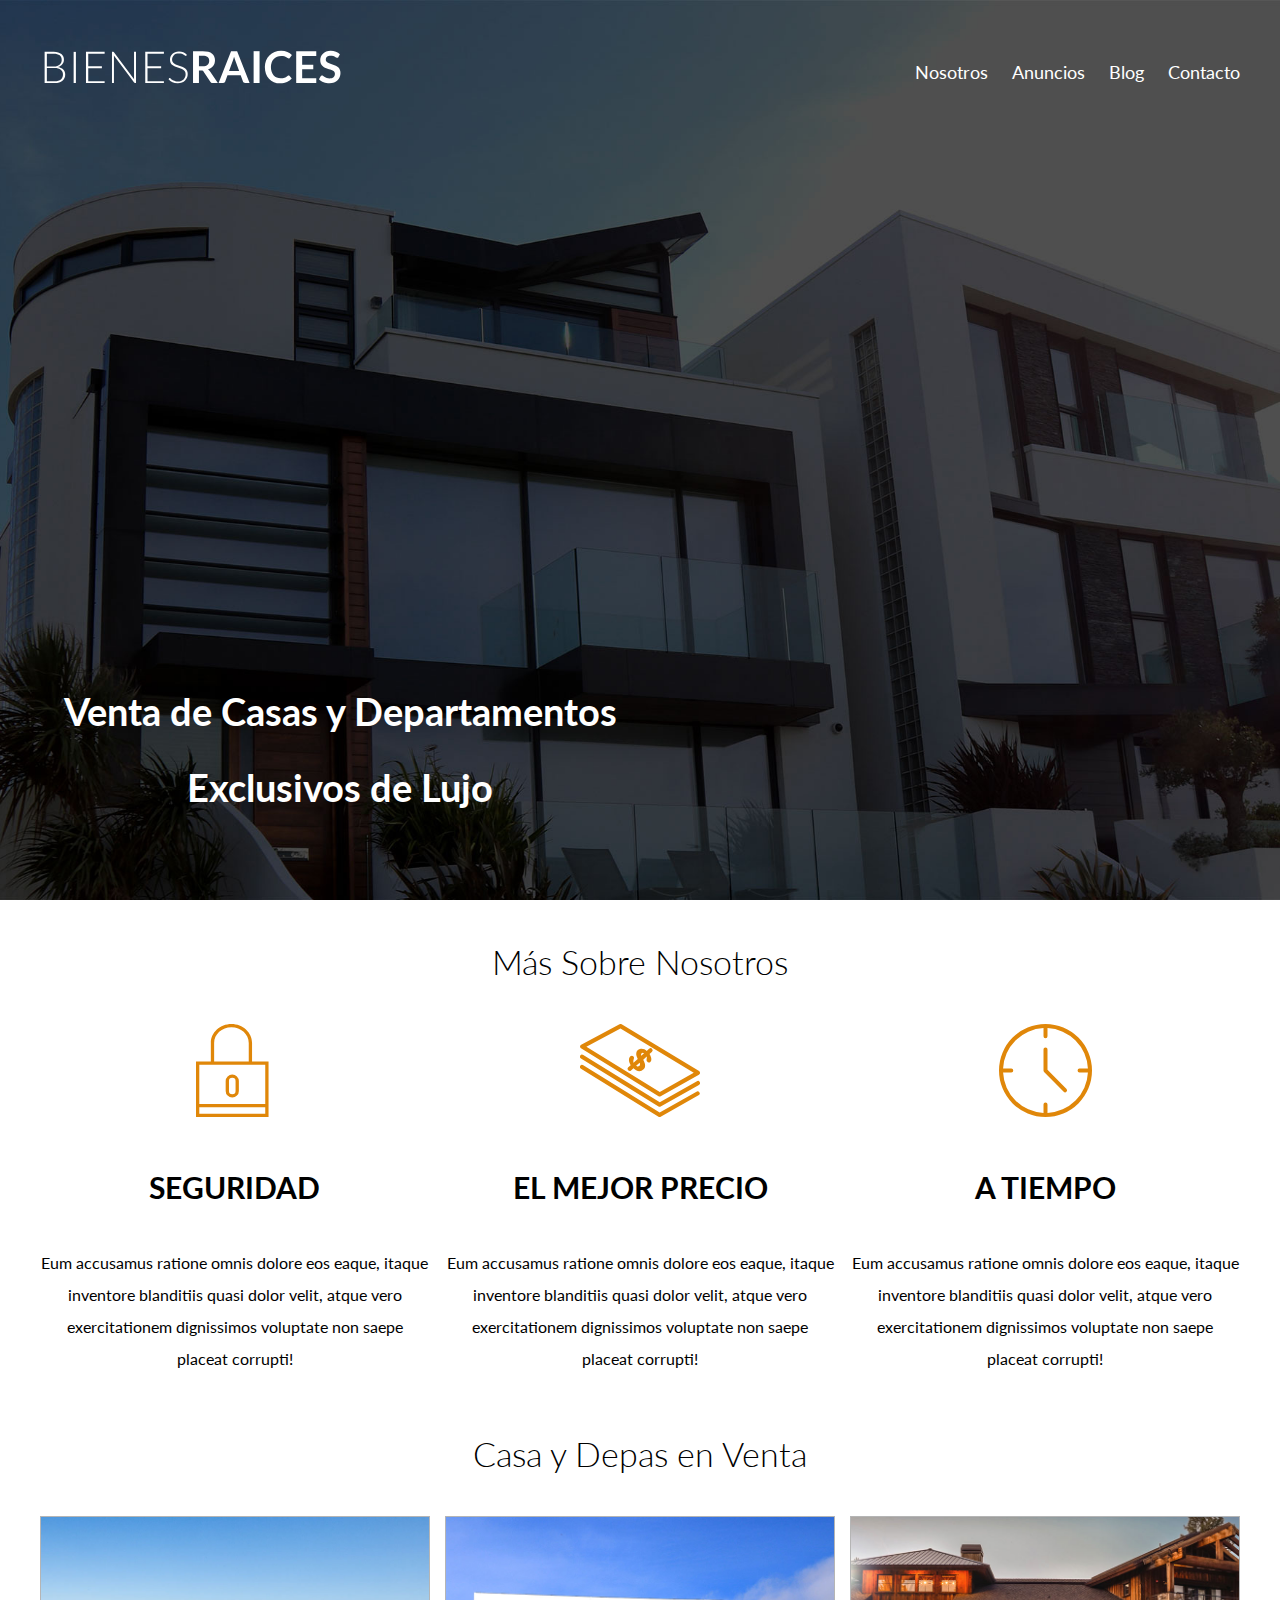
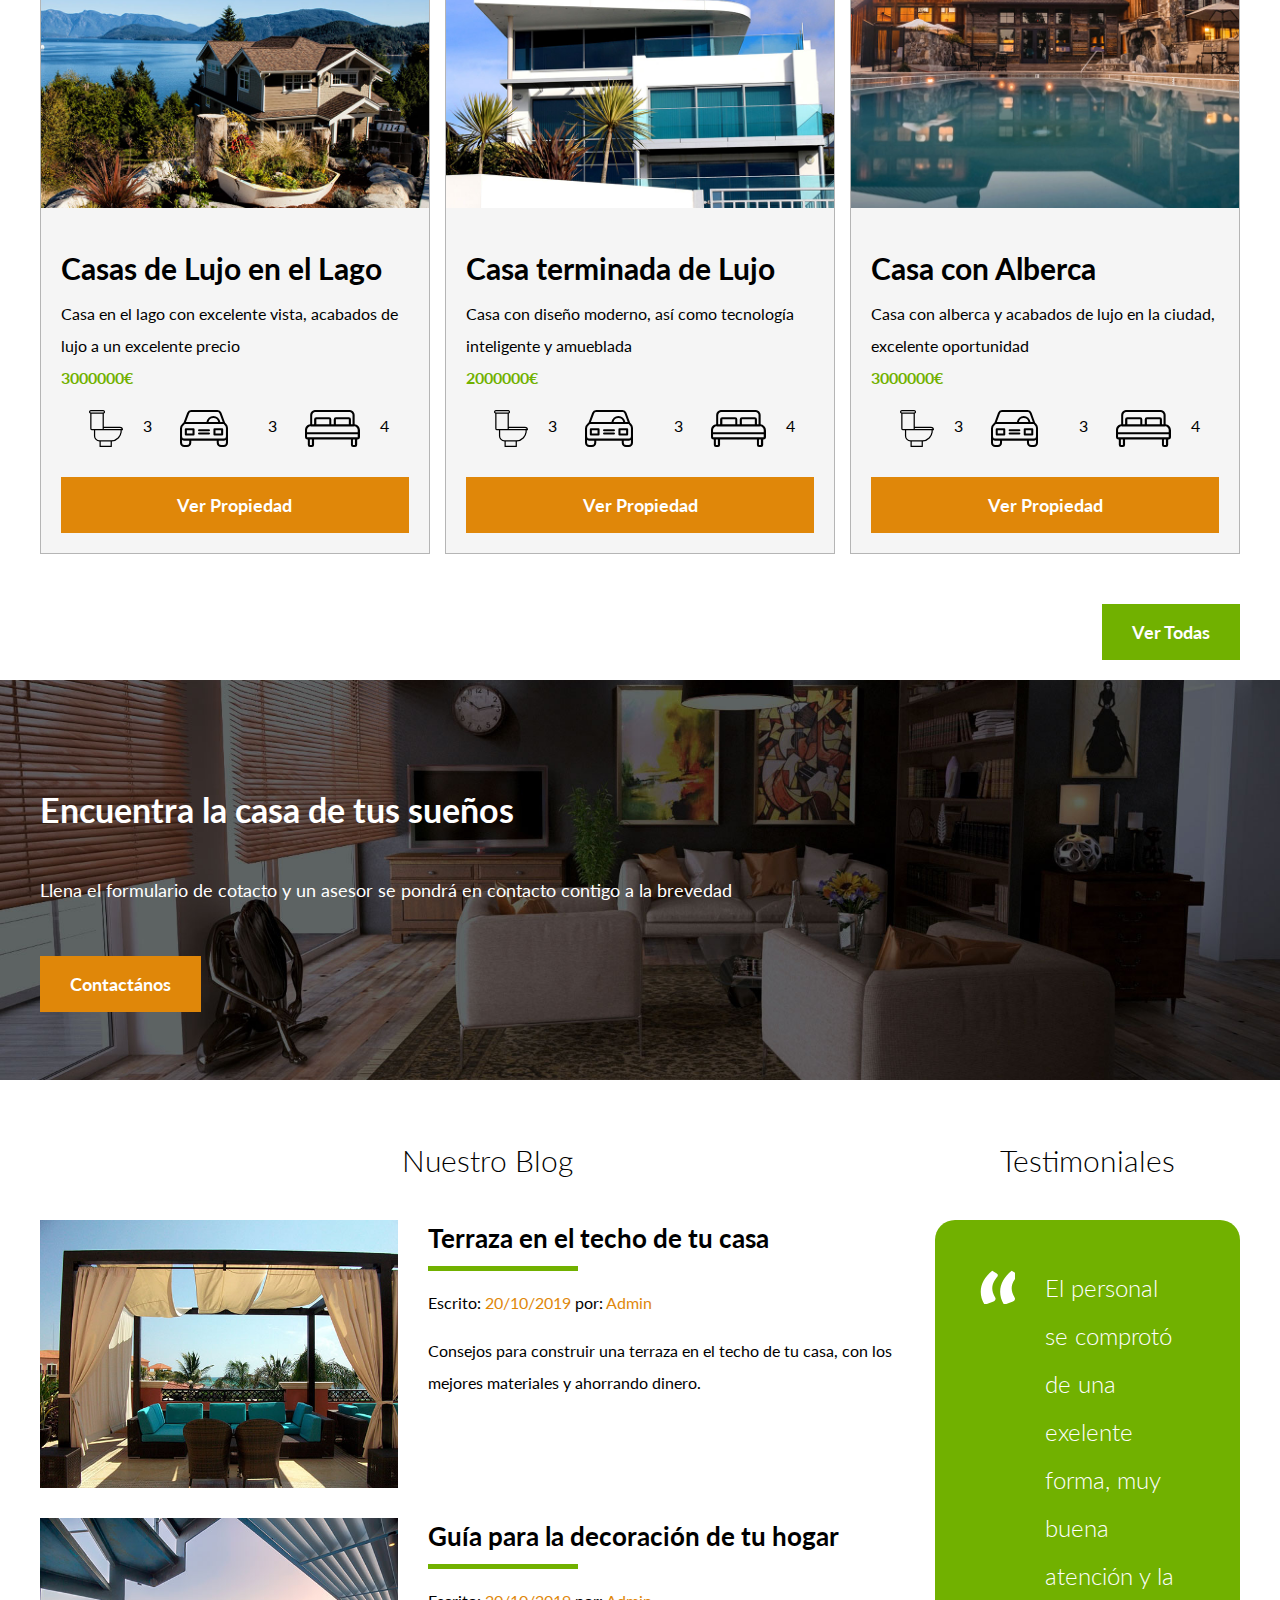
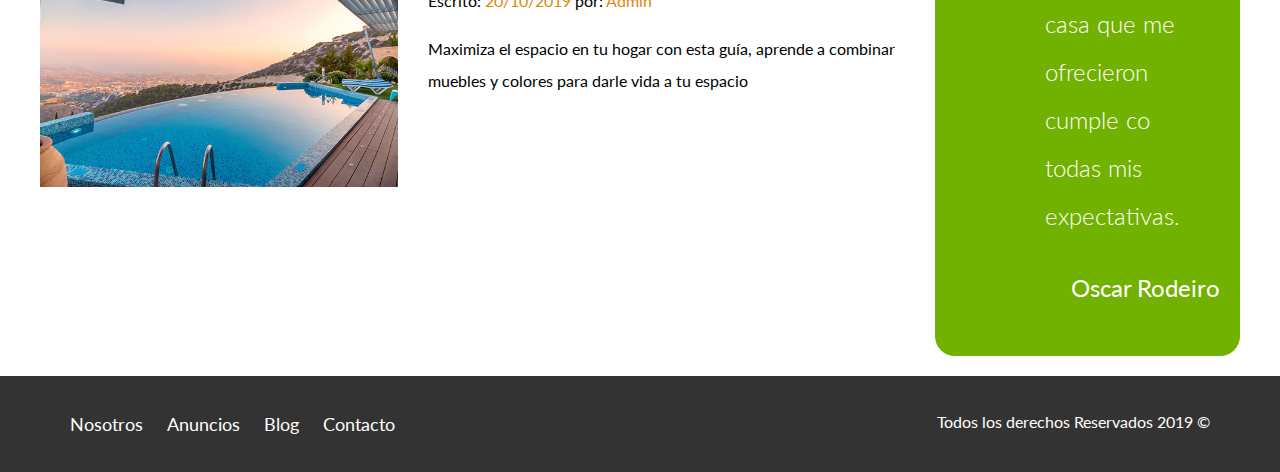
==== index.html @ 4f85171a "BienesRaices" ====
<!DOCTYPE html>
<html lang="en">
<head>
    <meta charset="UTF-8">
    <meta name="viewport" content="width=device-width, initial-scale=1.0">
    <meta http-equiv="X-UA-Compatible" content="ie=edge">
    <title>Bienes Raices</title>
    <link href="https://fonts.googleapis.com/css?family=Lato:300,400,700,900&display=swap" rel="stylesheet">
    <link rel="stylesheet" href="css/normalize.css"> 
    <link rel="stylesheet" href="css/styles.css">
</head>
<body>
       
    <header class="site-header inicio">
        <div class="contenedor contenido-header">
            <div class="barra">
                <a href="/">
                    <img src="img/logo.svg" alt="Logotipo de Bienes Raices">
                </a>
                <nav class="navegacion">
                    <a href="nosotros.html">Nosotros</a>
                    <a href="anuncios.html">Anuncios</a>
                    <a href="blog.html">Blog</a>
                    <a href="contacto.html">Contacto</a>
                </nav>
            </div>
            <h1>Venta de Casas y Departamentos Exclusivos de Lujo</h1>
        </div> <!-- contenedor -->
    </header>

    <section class="contenedor seccion">
        <h2 class="fw-300 centrar-texto">Más Sobre Nosotros</h2>

        <div class="iconos-nosotros">
            <div class="icono">
                <img src="img/icono1.svg" alt="Icono Seguridad">
                <h3>Seguridad</h3>
                <p>Eum accusamus ratione omnis dolore eos eaque, itaque inventore blanditiis quasi dolor velit, atque vero exercitationem dignissimos voluptate non saepe placeat corrupti!</p>
            </div>

            <div class="icono">
                <img src="img/icono2.svg" alt="Icono Mejor Precio">
                <h3>El Mejor Precio</h3>
                <p>Eum accusamus ratione omnis dolore eos eaque, itaque inventore blanditiis quasi dolor velit, atque vero exercitationem dignissimos voluptate non saepe placeat corrupti!</p>
            </div>
            
            <div class="icono">
                <img src="img/icono3.svg" alt="Icono a Tiempo">
                <h3>A Tiempo</h3>
                <p>Eum accusamus ratione omnis dolore eos eaque, itaque inventore blanditiis quasi dolor velit, atque vero exercitationem dignissimos voluptate non saepe placeat corrupti!</p>
            </div>
        </div>  
    </section>
        
    <main class="seccion contenedor">
        <h2 class="fw-300 centrar-texto">Casa y Depas en Venta</h2>

        <div class="contenedor-anuncios">
            <div class="anuncio">
                <img src="img/anuncio1.jpg" alt="Anuncio casa en el lago">
                <div class="contenido-anuncio">
                    <h3>Casas de Lujo en el Lago</h3>
                    <p>Casa en el lago con excelente vista, acabados de lujo a un excelente precio</p>
                    <p class="precio">3000000€</p>

                    <ul class="iconos-caracteristicas">
                        <li>
                            <img src="img/icono_wc.svg" alt="icono wc">
                            <p>3</p>
                        </li>
                        <li>
                            <img src="img/icono_estacionamiento.svg" alt="icono autos"></li>
                            <p>3</p>
                        <li>
                            <img src="img/icono_dormitorio.svg" alt="icono habitciones">
                            <p>4</p>
                        </li>
                        
                    </ul>

                    
                    <a href="anuncio.html" class="boton boton-amarillo d-block">Ver Propiedad</a>
                </div> <!--contenido anuncio-->
            </div> <!--anuncio-->

            <div class="anuncio">
                <img src="img/anuncio2.jpg" alt="Anuncio casa terminada de lujo">
                <div class="contenido-anuncio">
                    <h3>Casa terminada de Lujo</h3>
                    <p>Casa con diseño moderno, así como tecnología inteligente y amueblada</p>
                    <p class="precio">2000000€</p>

                    <ul class="iconos-caracteristicas">
                        <li>
                            <img src="img/icono_wc.svg" alt="icono wc">
                            <p>3</p>
                        </li>
                        <li>
                            <img src="img/icono_estacionamiento.svg" alt="icono autos"></li>
                            <p>3</p>
                        <li>
                            <img src="img/icono_dormitorio.svg" alt="icono habitciones">
                            <p>4</p>
                        </li>
                        
                    </ul>
                    <a href="anuncio.html" class="boton boton-amarillo d-block">Ver Propiedad</a>
                </div> <!--contenido anuncio-->
            </div> <!--anuncio-->

            <div class="anuncio">
                <img src="img/anuncio3.jpg" alt="Anuncio casa con alberca">
                <div class="contenido-anuncio">
                    <h3>Casa con Alberca</h3>
                    <p>Casa con alberca y acabados de lujo en la ciudad, excelente oportunidad</p>
                    <p class="precio">3000000€</p>
                    <ul class="iconos-caracteristicas">
                        <li>
                            <img src="img/icono_wc.svg" alt="icono wc">
                            <p>3</p>
                        </li>
                        <li>
                            <img src="img/icono_estacionamiento.svg" alt="icono autos"></li>
                            <p>3</p>
                        <li>
                            <img src="img/icono_dormitorio.svg" alt="icono habitciones">
                            <p>4</p>
                        </li>
                        
                    </ul>
                    <a href="anuncio.html" class="boton boton-amarillo d-block">Ver Propiedad</a>
                </div> <!--contenido anuncio-->
            </div> <!--anuncio-->
        </div>

        <div class="ver-todas">
            <a href="anuncios.html" class="boton boton-verde">Ver Todas</a>
        </div>
    </main>

    <section class="imagen-contacto">
        <div class="contenedor contenido-contacto">
            <h2>Encuentra la casa de tus sueños</h2>
            <p>Llena el formulario de cotacto y un asesor se pondrá en contacto contigo a la brevedad</p>
            <a href="contacto.html" class="boton boton-amarillo">Contactános</a>
        </div>
    </section>

    <div class="seccion-inferior contenedor seccion">
        <section>   
            <h3 class="centrar-texto fw-300">Nuestro Blog</h3>
            
            <article class="entrada-blog">
                <div class="imagen">
                    <img src="img/blog1.jpg" alt="Entrada de blog">
                </div>
                <div class="texto-entrada">
                    <a href="entrada.html">
                        <h4>Terraza en el techo de tu casa</h4>
                    </a>
                    <p>Escrito: <span> 20/10/2019 </span> por: <span> Admin </span> </p>
                    <p>Consejos para construir una terraza en el techo de tu casa, con los mejores materiales y ahorrando dinero.</p>
                </div>
            </article>

            <article class="entrada-blog">
                <div class="imagen">
                    <img src="img/blog2.jpg" alt="Entrada de blog">
                </div>
                <div class="texto-entrada">
                    <a href="entrada.html">
                        <h4>Guía para la decoración de tu hogar</h4>
                    </a>
                    <p>Escrito: <span> 20/10/2019 </span> por: <span> Admin </span> </p>
                    <p>Maximiza el espacio en tu hogar con esta guía, aprende a combinar muebles y colores para darle vida a tu espacio</p>
                </div>
            </article>
        </section>

        <section class="testimoniales">
            <h3 class="centrar-texto fw-300">Testimoniales</h3>
            <div class="testimonial">
                <blockquote>
                    El personal se comprotó de una exelente forma, muy buena atención y la casa que me ofrecieron cumple co todas mis expectativas.
                </blockquote>
                <p>Oscar Rodeiro</p>
            </div>
        </section>
    </div>

    <footer class="site-footer seccion">
        <div class="contenedor contenedor-footer">
            <nav class="navegacion">
                <a href="nosotros.html">Nosotros</a>
                <a href="anuncios.html">Anuncios</a>
                <a href="blog.html">Blog</a>
                <a href="contacto.html">Contacto</a>
            </nav>
            <p class="copyright">Todos los derechos Reservados 2019 &copy;</p>
        </div>
    </footer>
</body>
</html>
---- css/styles.css ----
html {
    box-sizing: border-box;
    font-size: 62.5%; /** Reset para REMS - 62.5% = 10px de 16px **/
}
*, *:before, *:after {
    box-sizing: inherit;
    line-height: 2;
}
body {
    font-family: 'Lato', sans-serif;
    font-size: 1.6rem;
}

/** Globales **/
img {
    max-width: 100%;
}   
.contenedor {
    width: 95%;
    max-width: 120rem; /** = 1200px **/
    margin: 0 auto;
}

h1 {
    font-size: 3.8rem;
}
h2 {
    font-size: 3.4rem;
}
h3 {
    font-size: 3rem;
}
h4 {
    font-size: 2.6rem;
}

/** Utilidades **/
.seccion {
    margin-top: 2rem;
    margin-bottom: 2rem;
}
.fw-300 {
    font-weight: 300;
}
.centrar-texto {
    text-align: center;
}
.d-block {
    display: block!important;
}
/** Botones **/
.boton {
    color: #ffffff;
    font-weight: 700;
    text-decoration: none;
    font-size: 1.8rem;
    padding: 1rem 3rem;
    margin-top: 3rem;
    display: inline-block;
    text-align: center;
    border: none;
    display: block;
    flex: 0 0 100%;
}
@media (min-width: 768px) {
    .boton {
        display: inline-block;
        flex: 0 0 auto;
    }
}
.boton:hover {
    cursor: pointer;
}
.boton-amarillo {
    background-color: #E08709;
}
.boton-verde {
    background-color: #71B100;
}

/* Header */
.site-header {
    background-color: #333333;
    padding: 1rem 0 3rem 0;
}
.site-header.inicio {
    background-image: url(../img/header.jpg);
    background-position: center center;
    background-size: cover;
    height: 100vh;
    min-width: 60rem;
}
.contenido-header {
    height: 100%;
    display: flex;
    flex-direction: column;
    justify-content: space-between;
    text-align: center;
}
.contenido-header h1 {
    color: #ffffff;
    padding-bottom: 2rem;
    max-width: 60rem;
    line-height: 2;

}
.barra {
    display: flex;
    justify-content: space-between;
    align-items: center;
    padding-top: 3rem;
}

/* Navegacion */
.navegacion a {
    color: #ffffff;
    text-decoration: none;
    font-size: 1.8rem; /** = 18px **/
    margin-right: 2rem;
}
.navegacion a:hover {
    color: #71B100;
}
.navegacion a:last-of-type {
    margin: 0;
}

/** Iconos Nosotros **/
.iconos-nosotros {
    display: flex;
    justify-content: space-between;
}
.icono {
    flex-basis: calc(33.3% - 1rem);
    text-align: center;
}
.icono h3 {
    text-transform: uppercase;
}
/** Anuncios **/
.contenedor-anuncios {
    display: flex;
    justify-content: space-between;
    flex-wrap: wrap;
}
.anuncio {
    flex: 0 0 calc(33.3% - 1rem);
    /** flex-grow: 0;
    flex-shrink: 0;
    flex-basis: calc(33.3% - 1rem); es lo mismo que flex: **/
    border: 1px solid #b5b5b5;
    background-color: #f5f5f5;
    margin-bottom: 2rem;
}
.contenido-anuncio {
    padding: 2rem;
}
.contenido-anuncio h3, 
.contenido-anuncio p  {
    margin: 0;
}
.precio {
    color: #71b100;
    font-weight: 700;
}
.iconos-caracteristicas {
    list-style: none;
    padding: 0;
    display: flex;
    justify-content: space-evenly;
}
.iconos-caracteristicas li {
    /** flex: 1;**/
    display: flex;
}
.iconos-caracteristicas li img {
    margin-right: 2rem;
}
.ver-todas {
    display: flex;
    justify-content: flex-end;
}

/** Contacto Home**/
.imagen-contacto {
    background-image: url(../img/encuentra.jpg);
    background-position: center center;
    background-size: cover;
    height: 40rem;
    display: flex;
    align-items: center;
}
.contenido-contacto {
    flex: 1;
    color: #ffffff;
}
.contenido-contacto p {
    font-size: 1.8rem;
}

/** Sección Inferior**/
.seccion-inferior {
    display: flex;
    justify-content: space-between;
}
.seccion-inferior .bloc {
    flex-basis: 60%;
}
.seccion-inferior .testimoniales {
    flex-basis: calc(40% - 2rem);
}
.entrada-blog {
    display: flex;
    justify-content: space-between;
    margin-bottom: 2rem;
}
.entrada-blog:last-of-type {
    margin-bottom: 0;
}
.entrada-blog .imagen {
    flex-basis: 40%;
}
.entrada-blog .texto-entrada {
    flex-basis: calc(60% - 3rem);
}
.texto-entrada a {
    color: #000000;
    text-decoration: none;
}
.texto-entrada h4 {
    margin: 0;
    line-height: 1.4;
}
.texto-entrada h4::after {
    content: '';
    display: block;
    width: 15rem;
    height: .5rem;
    background-color: #71B100;
    margin-top: 1rem;
}
.texto-entrada span {
    color: #E08709;
}
/** Testimoniales **/
.testimonial {
    background-color: #71B100;
    font-size: 2.4rem;
    padding: 2rem;
    color: #ffffff;
    border-radius: 2rem;
}
.testimonial p {
    text-align: right;
}
.testimonial blockquote::before {
    content: '';
    background-image: url(../img/comilla.svg);
    width: 4rem;
    height: 4rem;
    position: absolute;
    left: -2rem;
}
.testimonial blockquote {
    position: relative;
    padding-left: 5rem;
    font-weight: 300;
}
/** Footer **/
.site-footer {
    background-color: #333333;
    margin: 0;
}
.contenedor-footer {
    padding: 3rem;
    display: flex;
    justify-content: space-between;
}
.copyright {
    margin: 0;
    color: #ffffff;
}

/** INTERNAS **/
.contenido-nosotros {
    display: grid;
    grid-template-columns: repeat(2, 1fr);
    grid-column-gap: 2rem;
}
.texto-nosotros blockquote {
    font-weight: 900;
    font-size: 2rem;
    margin: 0;
    padding: 7rem 0 3rem 0;
}

/** Contacto **/
.contacto p {
    font-size: 1.4rem;
    color: #4f4f4f;
    margin: 2rem 0 .5rem 0;
}
legend {
    font-size: 2rem;
    color: #4f4f4f;
}
label {
    font-weight: 700;
    text-transform: uppercase;
    display: block;
}
input:not([type="submit"]),
textarea,
select {
    padding: 1rem;
    display: block;
    width: 100%;
    background-color: #e1e1e1;
    margin-bottom: 2rem;
    border: none;
    border-radius: 1rem;
}
input[type="radio"] {
    width: auto;
    margin: 0;
}
select {
    -webkit-appearance: none;
}
textarea {
    height: 20rem;
}
.forma-contacto {
    max-width: 30rem;
    display: flex;
    justify-content: space-between;
    align-items: center;
}
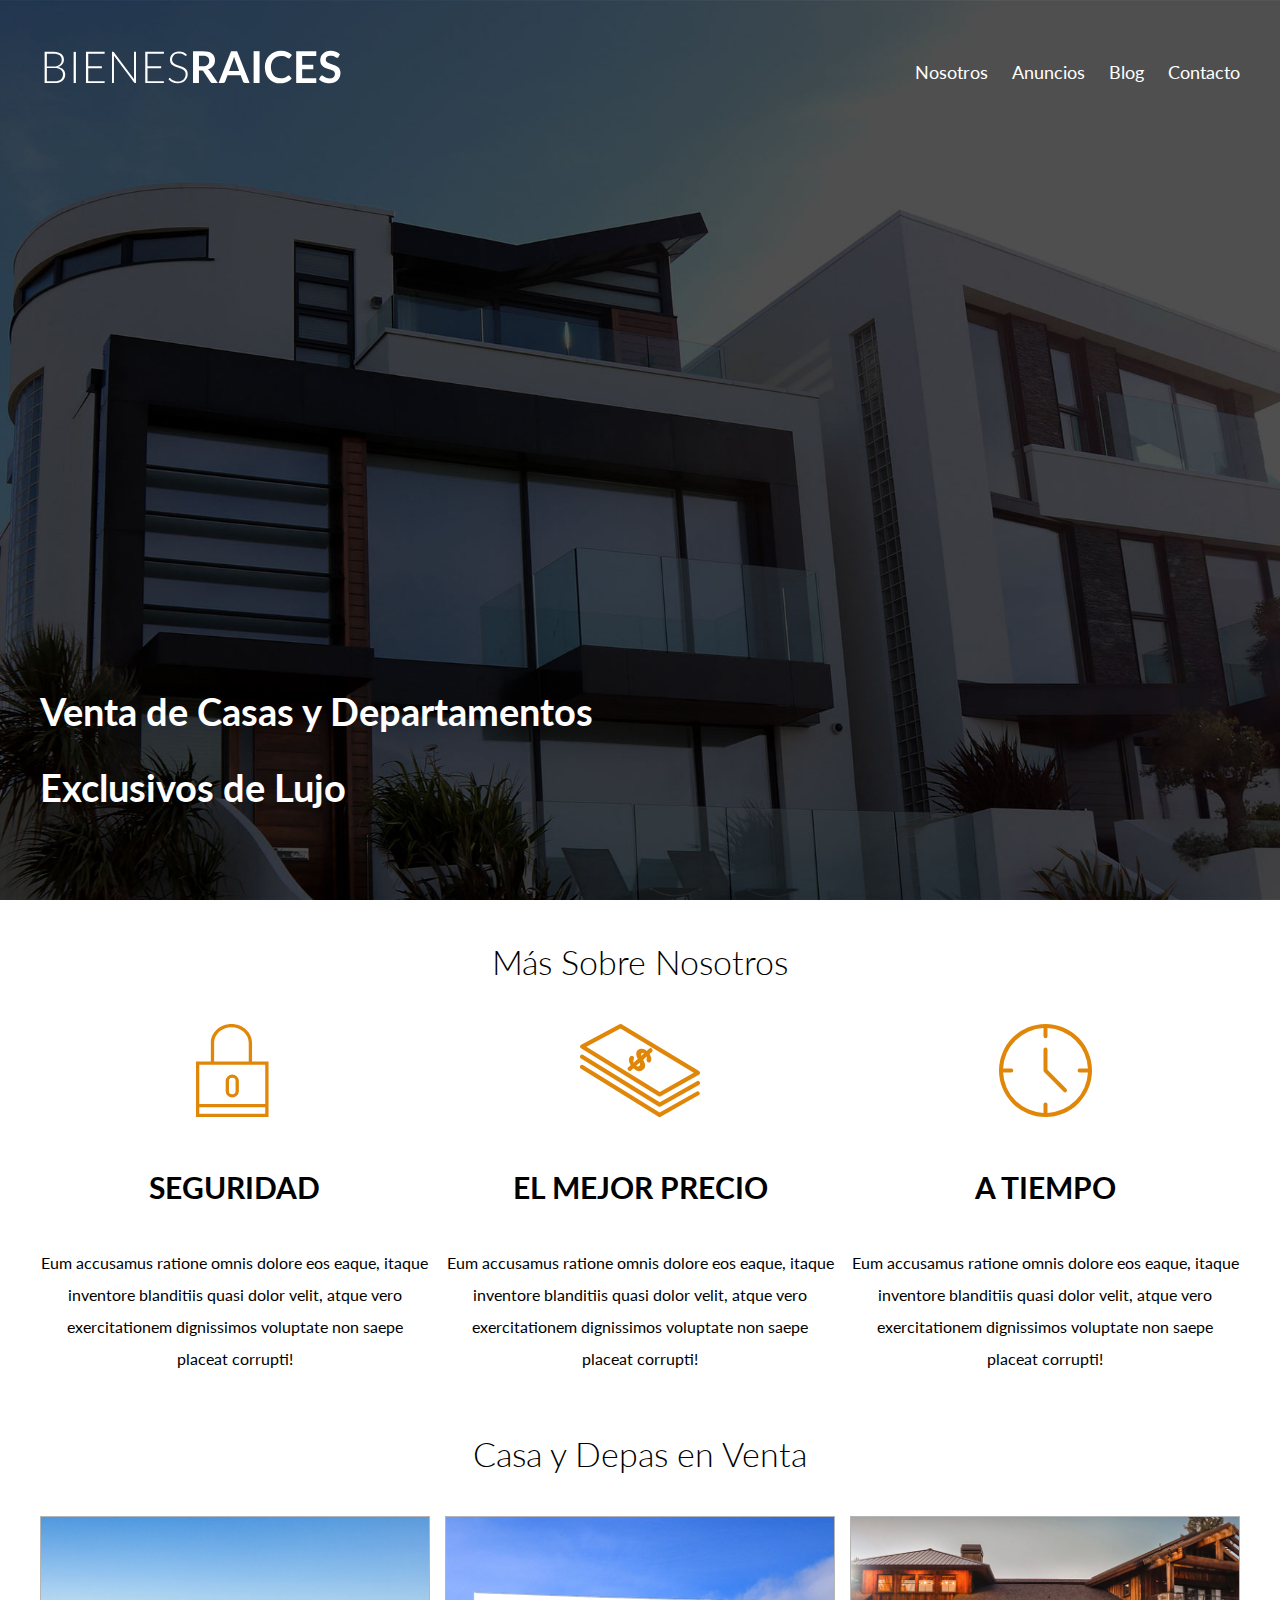
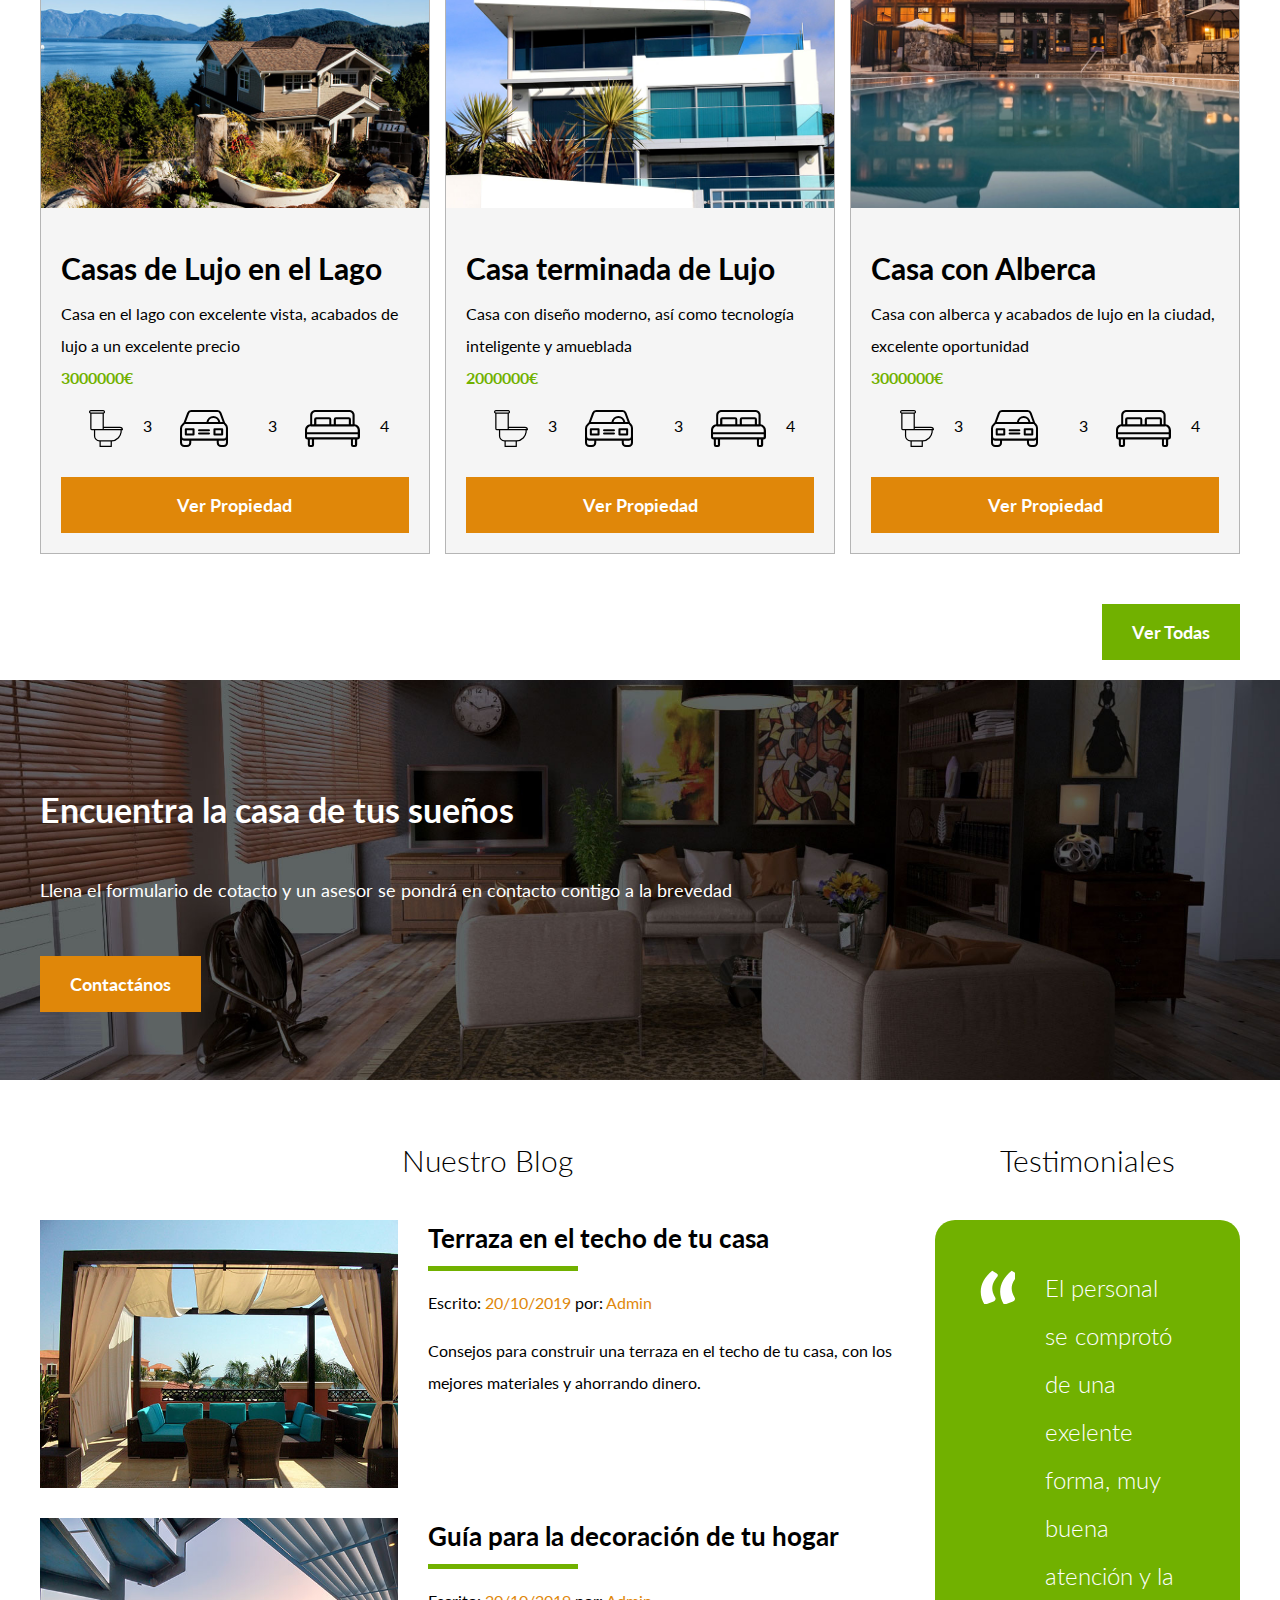
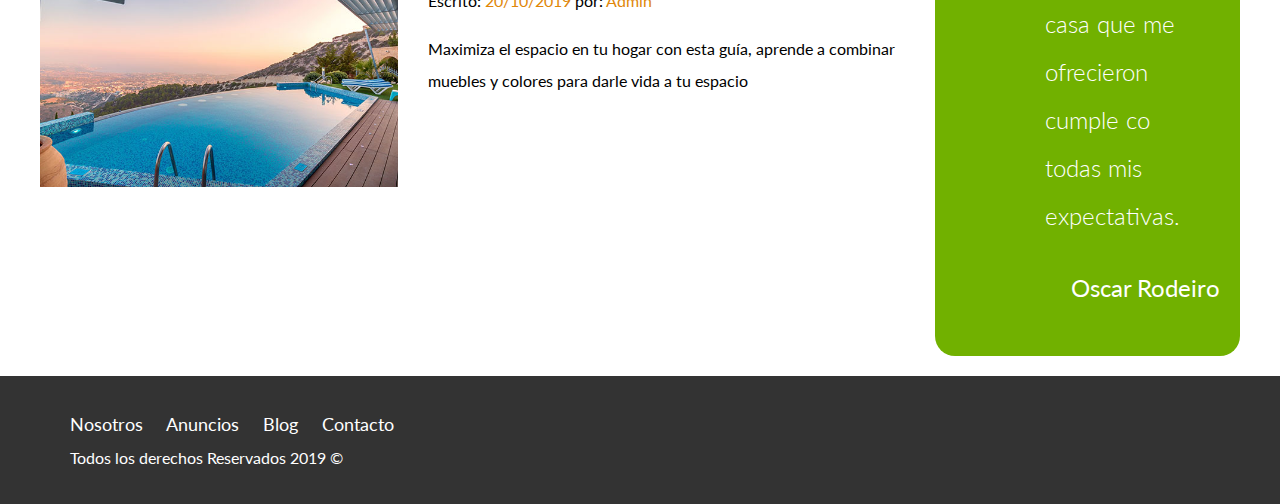
==== commit c73a57df: "8-2-20" ====
--- a/index.html
+++ b/index.html
@@ -17,6 +17,7 @@
                 <a href="/">
                     <img src="img/logo.svg" alt="Logotipo de Bienes Raices">
                 </a>
+                
                 <nav class="navegacion">
                     <a href="nosotros.html">Nosotros</a>
                     <a href="anuncios.html">Anuncios</a>
--- a/css/styles.css
+++ b/css/styles.css
@@ -4,11 +4,11 @@
 }
 *, *:before, *:after {
     box-sizing: inherit;
-    line-height: 2;
 }
 body {
     font-family: 'Lato', sans-serif;
     font-size: 1.6rem;
+    line-height: 2;
 }
 
 /** Globales **/
@@ -20,7 +20,6 @@
     max-width: 120rem; /** = 1200px **/
     margin: 0 auto;
 }
-
 h1 {
     font-size: 3.8rem;
 }
@@ -97,6 +96,11 @@
     justify-content: space-between;
     text-align: center;
 }
+@media (min-width: 768px) {
+    .contenido-header {
+        text-align: left;
+    }
+}
 .contenido-header h1 {
     color: #ffffff;
     padding-bottom: 2rem;
@@ -105,46 +109,65 @@
 
 }
 .barra {
-    display: flex;
-    justify-content: space-between;
-    align-items: center;
     padding-top: 3rem;
+}
+@media (min-width: 768px) {
+    .barra {
+        display: flex;
+        justify-content: space-between;
+        align-items: center; 
 }
 
 /* Navegacion */
 .navegacion a {
     color: #ffffff;
     text-decoration: none;
-    font-size: 1.8rem; /** = 18px **/
-    margin-right: 2rem;
+    font-size: 2.2rem;
+    display: block;
+}
+@media (min-width: 768px) {
+    .navegacion a {
+        display: inline-block;
+        font-size: 1.8rem; /** = 18px **/
+        margin-right: 2rem;
+    }
+    .navegacion a:last-of-type {
+        margin: 0;
+    }
 }
 .navegacion a:hover {
     color: #71B100;
 }
-.navegacion a:last-of-type {
-    margin: 0;
-}
 
 /** Iconos Nosotros **/
-.iconos-nosotros {
-    display: flex;
-    justify-content: space-between;
-}
+@media (min-width: 768px) {
+    .iconos-nosotros {
+        display: flex;
+        justify-content: space-between;
+    } 
+}
+
 .icono {
-    flex-basis: calc(33.3% - 1rem);
     text-align: center;
+}
+@media (min-width: 768px) {
+    .icono {
+        flex-basis: calc(33.3% - 1rem);
+    }
 }
 .icono h3 {
     text-transform: uppercase;
 }
 /** Anuncios **/
-.contenedor-anuncios {
-    display: flex;
-    justify-content: space-between;
-    flex-wrap: wrap;
-}
+@media (min-width: 768px) {
+    .contenedor-anuncios {
+        display: flex;
+        justify-content: space-between;
+        flex-wrap: wrap;
+    }
+}
+
 .anuncio {
-    flex: 0 0 calc(33.3% - 1rem);
     /** flex-grow: 0;
     flex-shrink: 0;
     flex-basis: calc(33.3% - 1rem); es lo mismo que flex: **/
@@ -152,6 +175,11 @@
     background-color: #f5f5f5;
     margin-bottom: 2rem;
 }
+    @media (min-width: 768px) {
+        .anuncio {
+            flex: 0 0 calc(33.3% - 1rem);
+        }
+}
 .contenido-anuncio {
     padding: 2rem;
 }
@@ -191,7 +219,7 @@
     align-items: center;
 }
 .contenido-contacto {
-    flex: 1;
+    flex: 0 0 95%;
     color: #ffffff;
 }
 .contenido-contacto p {
@@ -199,29 +227,38 @@
 }
 
 /** Sección Inferior**/
-.seccion-inferior {
-    display: flex;
-    justify-content: space-between;
-}
-.seccion-inferior .bloc {
-    flex-basis: 60%;
-}
-.seccion-inferior .testimoniales {
-    flex-basis: calc(40% - 2rem);
-}
+@media (min-width: 768px) {
+    .seccion-inferior {
+        display: flex;
+        justify-content: space-between;
+    }
+    .seccion-inferior .bloc {
+        flex-basis: 60%;
+    }
+    .seccion-inferior .testimoniales {
+        flex-basis: calc(40% - 2rem);
+    }
+}
+
 .entrada-blog {
-    display: flex;
-    justify-content: space-between;
     margin-bottom: 2rem;
+}
+@media (min-width: 768px) {
+    .entrada-blog {
+        display: flex;
+        justify-content: space-between;
+    }
 }
 .entrada-blog:last-of-type {
     margin-bottom: 0;
 }
-.entrada-blog .imagen {
-    flex-basis: 40%;
-}
-.entrada-blog .texto-entrada {
-    flex-basis: calc(60% - 3rem);
+@media (min-width: 768px) {
+    .entrada-blog .imagen {
+        flex-basis: 40%;
+    }
+    .entrada-blog .texto-entrada {
+        flex-basis: calc(60% - 3rem);
+    }
 }
 .texto-entrada a {
     color: #000000;
@@ -273,8 +310,13 @@
 }
 .contenedor-footer {
     padding: 3rem;
-    display: flex;
-    justify-content: space-between;
+    
+    
+@media (min-width: 768px) {
+    .contenedor-footer {
+        display: flex;
+        justify-content: space-between;
+    }
 }
 .copyright {
     margin: 0;
